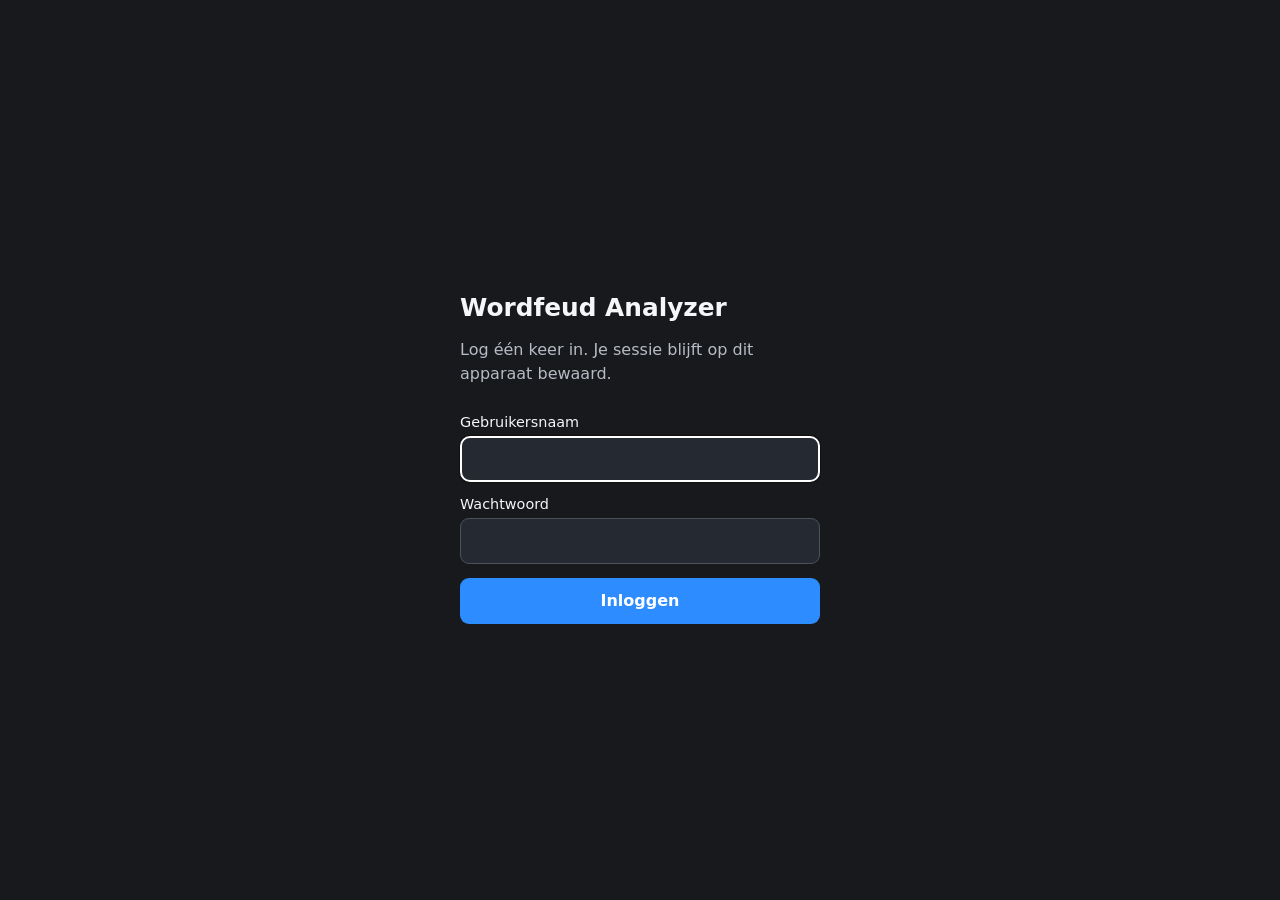
==== ops/feutsolver-login.html @ ec9dd283 "Fix board alignment and persistent login" ====
<!doctype html>
<html lang="nl">
  <head>
    <meta charset="utf-8">
    <meta name="viewport" content="width=device-width, initial-scale=1">
    <meta name="robots" content="noindex,nofollow">
    <title>Wordfeud Analyzer — inloggen</title>
    <style>
      :root { color-scheme: dark; font-family: system-ui, sans-serif; }
      body { display: grid; min-height: 100vh; margin: 0; place-items: center; background: #17191d; color: #f5f6f7; }
      main { width: min(360px, calc(100% - 48px)); }
      h1 { margin-bottom: .35rem; font-size: 1.55rem; }
      p { color: #b7bcc4; line-height: 1.5; }
      form { display: grid; gap: 14px; margin-top: 28px; }
      label { display: grid; gap: 6px; font-size: .9rem; }
      input, button { box-sizing: border-box; min-height: 46px; border-radius: 9px; font: inherit; }
      input { border: 1px solid #4b515b; padding: 0 12px; background: #252932; color: inherit; }
      button { border: 0; background: #2d8cff; color: white; font-weight: 700; }
    </style>
  </head>
  <body>
    <main>
      <h1>Wordfeud Analyzer</h1>
      <p>Log één keer in. Je sessie blijft op dit apparaat bewaard.</p>
      <form method="post" action="/feutsolver-login-submit" autocomplete="on">
        <label>Gebruikersnaam <input name="httpd_username" autocomplete="username" required autofocus></label>
        <label>Wachtwoord <input type="password" name="httpd_password" autocomplete="current-password" required></label>
        <button type="submit">Inloggen</button>
      </form>
    </main>
  </body>
</html>
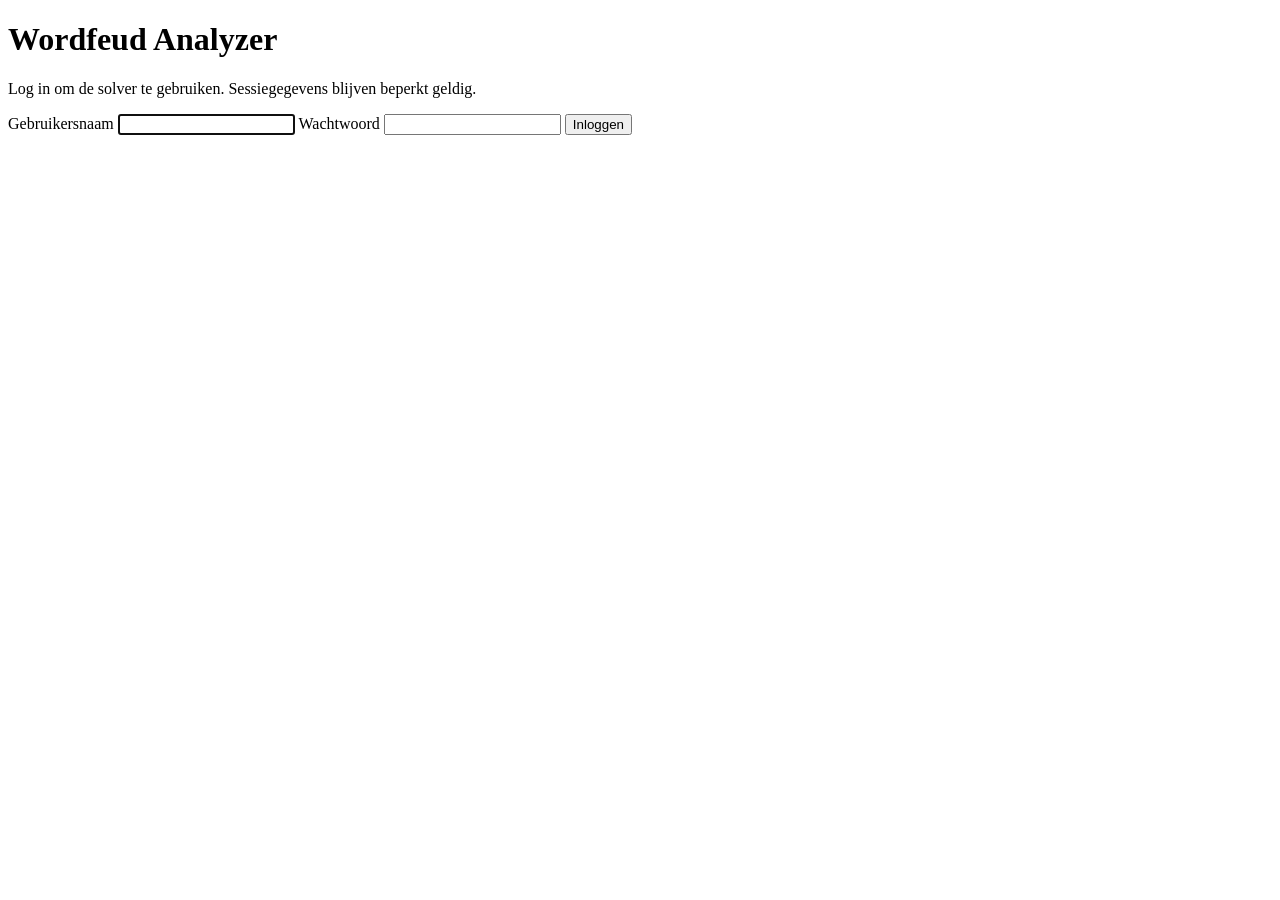
==== commit 91540591: "Harden Feutsolver production security" ====
--- a/ops/feutsolver-login.html
+++ b/ops/feutsolver-login.html
@@ -5,23 +5,12 @@
     <meta name="viewport" content="width=device-width, initial-scale=1">
     <meta name="robots" content="noindex,nofollow">
     <title>Wordfeud Analyzer — inloggen</title>
-    <style>
-      :root { color-scheme: dark; font-family: system-ui, sans-serif; }
-      body { display: grid; min-height: 100vh; margin: 0; place-items: center; background: #17191d; color: #f5f6f7; }
-      main { width: min(360px, calc(100% - 48px)); }
-      h1 { margin-bottom: .35rem; font-size: 1.55rem; }
-      p { color: #b7bcc4; line-height: 1.5; }
-      form { display: grid; gap: 14px; margin-top: 28px; }
-      label { display: grid; gap: 6px; font-size: .9rem; }
-      input, button { box-sizing: border-box; min-height: 46px; border-radius: 9px; font: inherit; }
-      input { border: 1px solid #4b515b; padding: 0 12px; background: #252932; color: inherit; }
-      button { border: 0; background: #2d8cff; color: white; font-weight: 700; }
-    </style>
+    <link rel="stylesheet" href="/feutsolver-login.css">
   </head>
   <body>
     <main>
       <h1>Wordfeud Analyzer</h1>
-      <p>Log één keer in. Je sessie blijft op dit apparaat bewaard.</p>
+      <p>Log in om de solver te gebruiken. Sessiegegevens blijven beperkt geldig.</p>
       <form method="post" action="/feutsolver-login-submit" autocomplete="on">
         <label>Gebruikersnaam <input name="httpd_username" autocomplete="username" required autofocus></label>
         <label>Wachtwoord <input type="password" name="httpd_password" autocomplete="current-password" required></label>
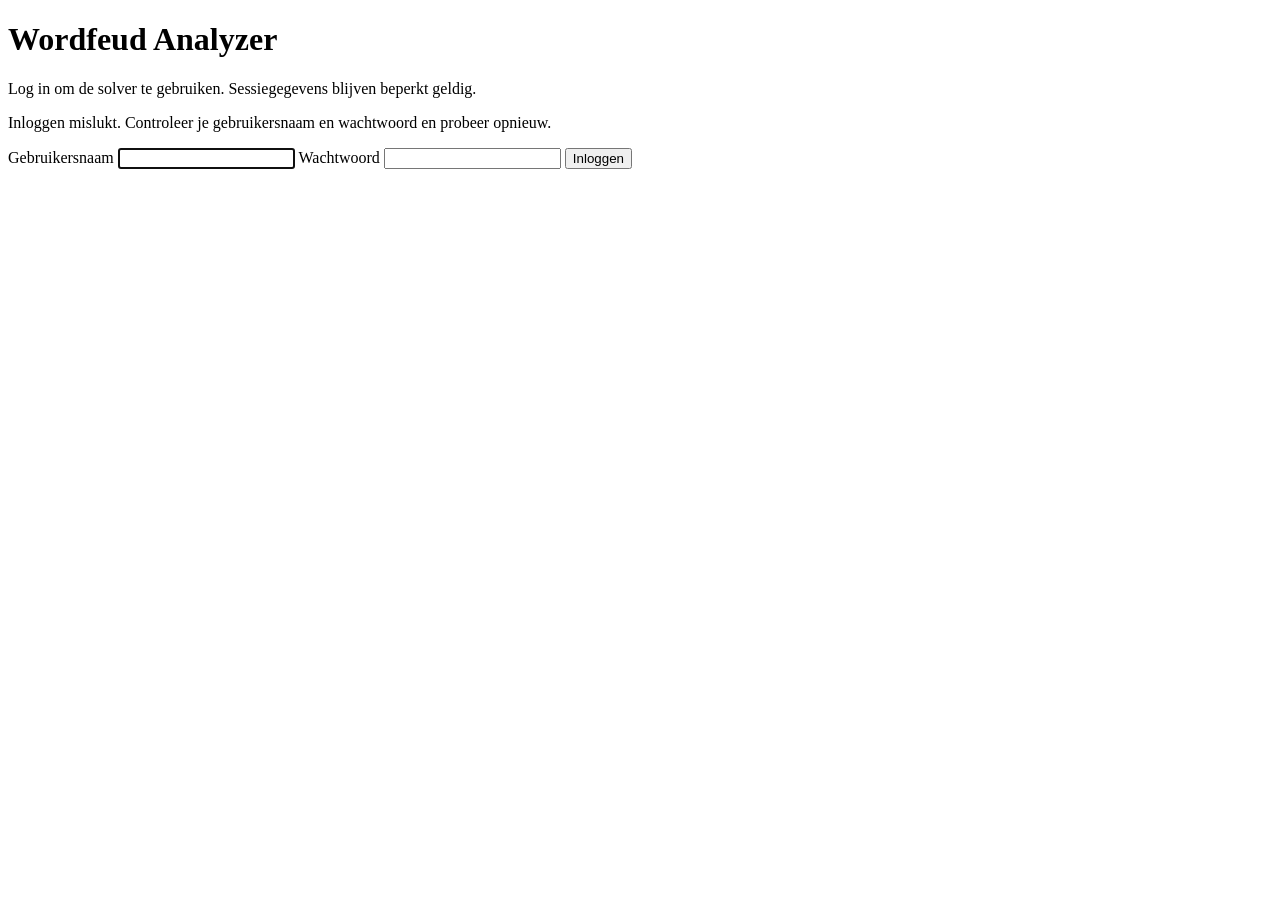
==== commit 73dc901e: "Improve board editing and solver behavior" ====
--- a/ops/feutsolver-login.html
+++ b/ops/feutsolver-login.html
@@ -11,6 +11,7 @@
     <main>
       <h1>Wordfeud Analyzer</h1>
       <p>Log in om de solver te gebruiken. Sessiegegevens blijven beperkt geldig.</p>
+      <p id="login-error" class="login-error" role="alert" tabindex="-1">Inloggen mislukt. Controleer je gebruikersnaam en wachtwoord en probeer opnieuw.</p>
       <form method="post" action="/feutsolver-login-submit" autocomplete="on">
         <label>Gebruikersnaam <input name="httpd_username" autocomplete="username" required autofocus></label>
         <label>Wachtwoord <input type="password" name="httpd_password" autocomplete="current-password" required></label>
